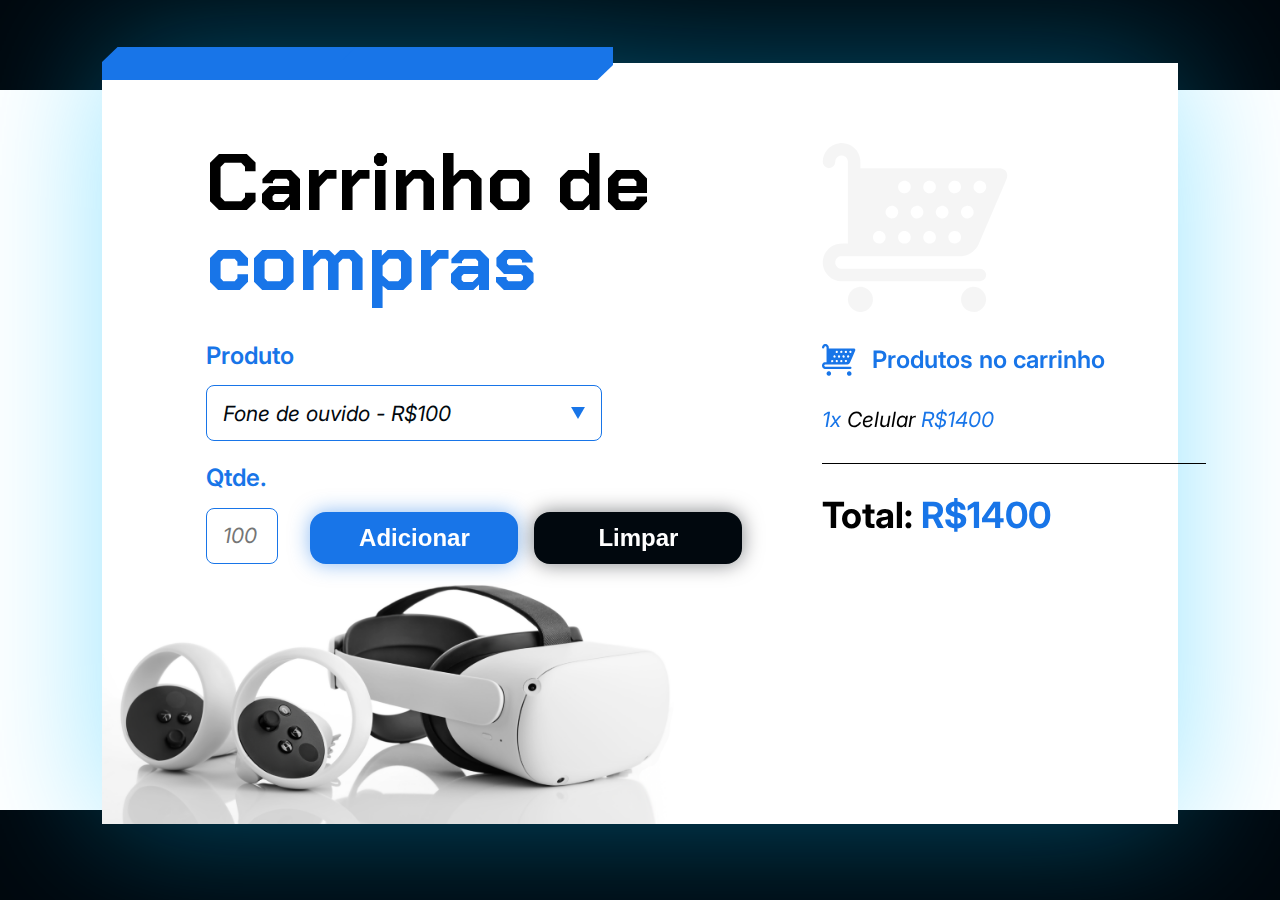
==== JavaScript/carrinho-compras/index.html @ 009d74d0 "Adicionando novos projetos pra fixar os conhecimentos de JavaScript" ====
<!DOCTYPE html>
<html lang="en">

<head>
  <meta charset="UTF-8">
  <meta name="viewport" content="width=device-width, initial-scale=1.0">

  <link rel="preconnect" href="https://fonts.googleapis.com">
  <link rel="preconnect" href="https://fonts.gstatic.com" crossorigin>
  <link href="https://fonts.googleapis.com/css2?family=Chakra+Petch:wght@700&family=Inter:wght@400;600;700&display=swap"
    rel="stylesheet">
  <link rel="stylesheet" href="style.css">

  <title>Carrinho de compras</title>
</head>

<body>
  <main class="conteudo-principal">
    <div class="grafismo-azul"></div>
    <section class="adicionar-produto">
      <h1 class="titulo">
        Carrinho de <span class="texto-azul">compras</span>
      </h1>

      <form class="formulario">
        <label class="campo-grupo">
          <span class="texto-medio-azul">Produto</span>
          <select class="produto-input" name="produto" id="produto">
            <option value="Fone de ouvido - R$100">Fone de ouvido - R$100</option>
            <option value="Celular - R$1400">Celular - R$1400</option>
            <option value="Oculus VR - R$5000">Oculus VR - R$5000</option>
          </select>
          </div>
        </label>

        <section class="parte-inferior">
          <label class="campo-grupo">
            <span class="texto-medio-azul">Qtde.</span>
            <input class="quantidade-input" id="quantidade" type="number" placeholder="100">
          </label>

          <section class="botoes-wrapper">
            <button onclick="adicionar()" type="button" class="botao-form botao-adicionar">Adicionar</button>
            <button onclick="limpar()" type="button" class="botao-form botao-limpar">Limpar</button>
          </section>
        </section>
      </form>
    </section>
    <section class="carrinho">
      <img src="./assets/carrinho-cinza.svg" alt="Imagem de um carrinho de compras cinza">

      <div class="titulo-wrapper">
        <img src="./assets/icone-carrinho.svg" alt="ícone de carrinho">

        <h2 class="carrinho__titulo">Produtos no carrinho</h2>
      </div>

      <section class="carrinho__produtos" id="lista-produtos">
        <section class="carrinho__produtos__produto">
          <span class="texto-azul">1x</span> Celular <span class="texto-azul">R$1400</span>
        </section>
      </section>

      <div class="divisoria"></div>

      <p class="carrinho__total">
        Total: <span class="texto-azul" id="valor-total">R$1400</span>
      </p>
    </section>
  </main>

  <script src="js/app.js"></script>
</body>

</html>
---- JavaScript/carrinho-compras/style.css ----
* {
  margin: 0;
  padding: 0;
  box-sizing: border-box;
}

body {
  min-height: 100vh;
  height: auto;
  background: linear-gradient(to bottom,
      #01080E 10%,
      #FFF 10%,
      #FFF 90%,
      #01080E 90%);
  padding: 7vh 8vw 5vh;
  font-family: 'Inter', sans-serif;
  font-size: 16px;
}

button {
  background: inherit;
  color: inherit;
  border: 0;
}

select {
  appearance: none;
}

input[type="number"]::-webkit-outer-spin-button,
input[type="number"]::-webkit-inner-spin-button {
    -webkit-appearance: none;
    margin: 0;
}

input[type="number"] {
    appearance: textfield;
}

.texto-medio-azul {
  color: var(--Light-Blue, #1875E8);
  font-size: 1.5rem;
  font-style: normal;
  font-weight: 600;
  line-height: 110%; /* 1.65rem */
}

.conteudo-principal {
  filter: drop-shadow(0px 0px 70px rgba(2, 189, 255, 0.40));
  min-height: 100%;
  padding: 5rem 6.5rem;
  
  display: grid;
  grid-template-columns: 1.375fr 1fr;
  column-gap: 5rem;

  background: white url('./assets/oculos.png') no-repeat bottom left;
  background-size: auto 40%;

  position: relative;
  background-position: left bottom -40px;
}

.grafismo-azul {
  position: absolute;
  width: 31.9375rem;
  height: 2.0625rem;
  background-image: url('./assets/grafismo-azul.svg');
  top: -1rem;
}

.titulo {
  font-family: 'Chakra Petch', sans-serif;
  font-size: 5rem;
  font-style: normal;
  font-weight: 700;
  line-height: 100%;
  margin-bottom: 2.5rem;
}

.texto-azul {
  color: #1875E8;
}

.formulario {
  display: flex;
  flex-direction: column;
  align-items: flex-start;
  gap: 1.5rem;
}

.formulario .campo-grupo {
  display: flex;
  flex-direction: column;
  align-items: flex-start;
  gap: 1rem;
}

.produto-input {
  width: 24.75rem;
  height: 3.5rem;
  padding: 1rem;
  border-radius: 0.5rem;
  border: 1px solid var(--Light-Blue, #1875E8);

  color: var(--Void, #01080E);
  font-family: Inter;
  font-size: 1.3125rem;
  font-style: italic;
  font-weight: 400;
  line-height: 110%;
  
  background: url('./assets/arrow-down.svg') no-repeat right 1rem top 50%;
}

.dropdown {
  width: 3.375rem;
  height: 3.5rem;
  padding: 1rem;
  justify-content: center;
  align-items: center;
  gap: 0.625rem;
  border-radius: 0rem 0.5rem 0.5rem 0rem;
  border: 1px solid var(--Light-Blue, #1875E8);
  cursor: pointer;
}

.formulario > .parte-inferior {
  display: flex;
  align-items: flex-end;
  gap: 2rem;
}

.quantidade-input {
  display: flex;
  height: 3.5rem;
  padding: 1rem;
  width: 4.5rem;
  border-radius: 0.5rem;
  border: 1px solid var(--Light-Blue, #1875E8);

  color: var(--Void, #01080E);
  font-family: Inter;
  font-size: 1.3125rem;
  font-style: italic;
  font-weight: 400;
  line-height: 110%;
}

.botoes-wrapper {
  display: flex;
  align-items: flex-end;
  gap: 1rem;
}

.botao-form {
  display: flex;
  flex-direction: column;
  justify-content: center;
  align-items: center;
  width: 13rem;
  height: 3.25rem;
  padding: 1rem 1.5rem;
  gap: 0.625rem;
  border-radius: 1rem;
  cursor: pointer;
}

.botao-adicionar {
  background: var(--Light-Blue, #1875E8);
  box-shadow: 0px 0px 20px 0px rgba(24, 117, 232, 0.50);

  color: var(--Branco, #FFF);
  font-size: 1.5rem;
  font-weight: 700;
  line-height: normal;
}

.botao-limpar {
  border-radius: 1rem;
  background: var(--Void, #01080E);
  box-shadow: 0px 0px 20px 0px rgba(1, 8, 14, 0.50);

  color: var(--Branco, #FFF);
  font-size: 1.5rem;
  font-weight: 700;
  line-height: normal;
}

.carrinho {
  display: flex;
  width: 24rem;
  flex-direction: column;
  align-items: flex-start;
  gap: 2rem;
}

.titulo-wrapper {
  display: flex;
  align-items: center;
  gap: 1rem;
}

.carrinho__titulo {
  color: var(--Light-Blue, #1875E8);
  font-family: Inter;
  font-size: 1.5rem;
  font-style: normal;
  font-weight: 600;
  line-height: 110%; /* 1.65rem */
}

.carrinho__produtos {
  display: flex;
  flex-direction: column;
  align-items: flex-start;
  gap: 1rem;
}

.carrinho__produtos__produto {
  font-size: 1.3125rem;
  font-style: italic;
  font-weight: 400;
  line-height: 110%; /* 1.44375rem */
}

.divisoria {
  width: 24rem;
  height: 0.0625rem;
  background: #000;
}

.carrinho__total {
  font-size: 2.25rem;
  font-weight: 700;
  line-height: 110%; /* 2.475rem */
}

.adicionar-produto {
  padding-bottom: 180px;
}
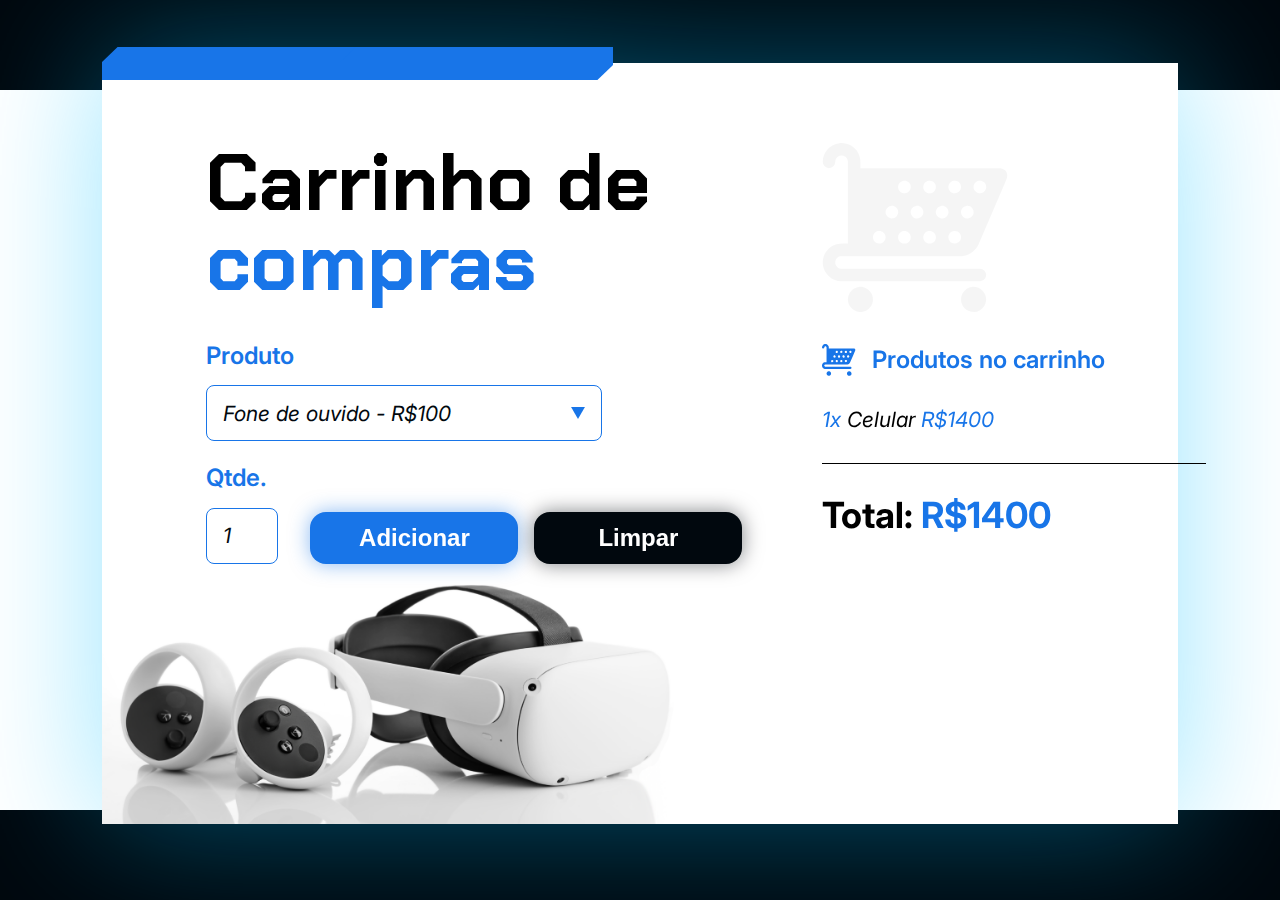
==== commit 9d3df433: "Refatorando e adicionando produtos/option a lista/select produtos ao HTML" ====
--- a/JavaScript/carrinho-compras/index.html
+++ b/JavaScript/carrinho-compras/index.html
@@ -27,6 +27,8 @@
           <span class="texto-medio-azul">Produto</span>
           <select class="produto-input" name="produto" id="produto">
             <option value="Fone de ouvido - R$100">Fone de ouvido - R$100</option>
+            <option value="Mouse Moba - R$250">Mouse Moba - R$250</option>
+            <option value="Teclado Switch Magnético - R$750">Teclado Switch Magnético - R$750</option>
             <option value="Celular - R$1400">Celular - R$1400</option>
             <option value="Oculus VR - R$5000">Oculus VR - R$5000</option>
           </select>
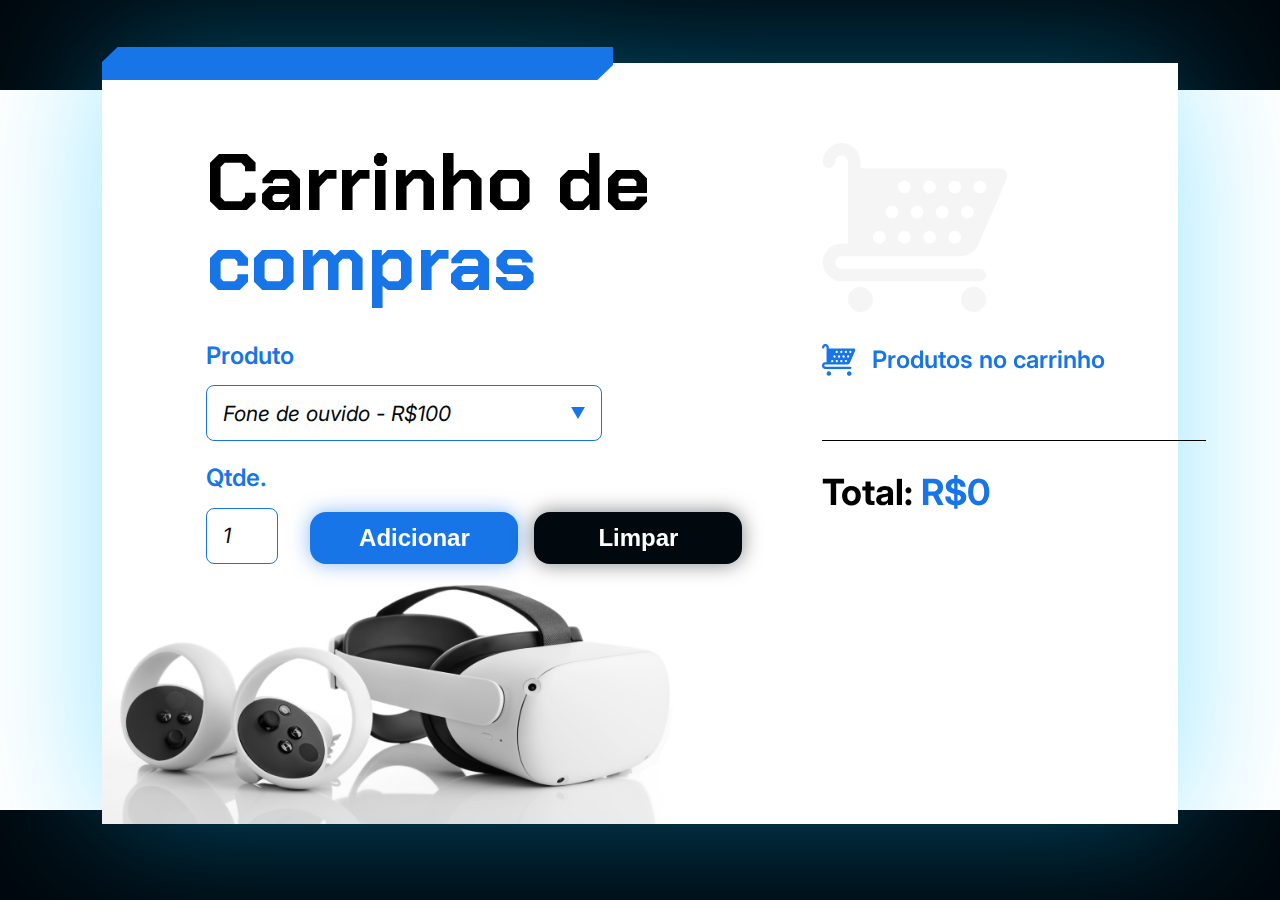
==== commit e1331815: "Chamando a funcao limpar no inicio da execucao do site para limpar carrinho" ====
--- a/JavaScript/carrinho-compras/index.html
+++ b/JavaScript/carrinho-compras/index.html
@@ -28,6 +28,7 @@
           <select class="produto-input" name="produto" id="produto">
             <option value="Fone de ouvido - R$100">Fone de ouvido - R$100</option>
             <option value="Mouse Moba - R$250">Mouse Moba - R$250</option>
+            <option value="Headset KeOta - R$500">Headset KeOta - R$500</option>
             <option value="Teclado Switch Magnético - R$750">Teclado Switch Magnético - R$750</option>
             <option value="Celular - R$1400">Celular - R$1400</option>
             <option value="Oculus VR - R$5000">Oculus VR - R$5000</option>
@@ -66,7 +67,7 @@
       <div class="divisoria"></div>
 
       <p class="carrinho__total">
-        Total: <span class="texto-azul" id="valor-total">R$1400</span>
+        Total: <span class="texto-azul" id="valor-total">R$ 1400</span>
       </p>
     </section>
   </main>
